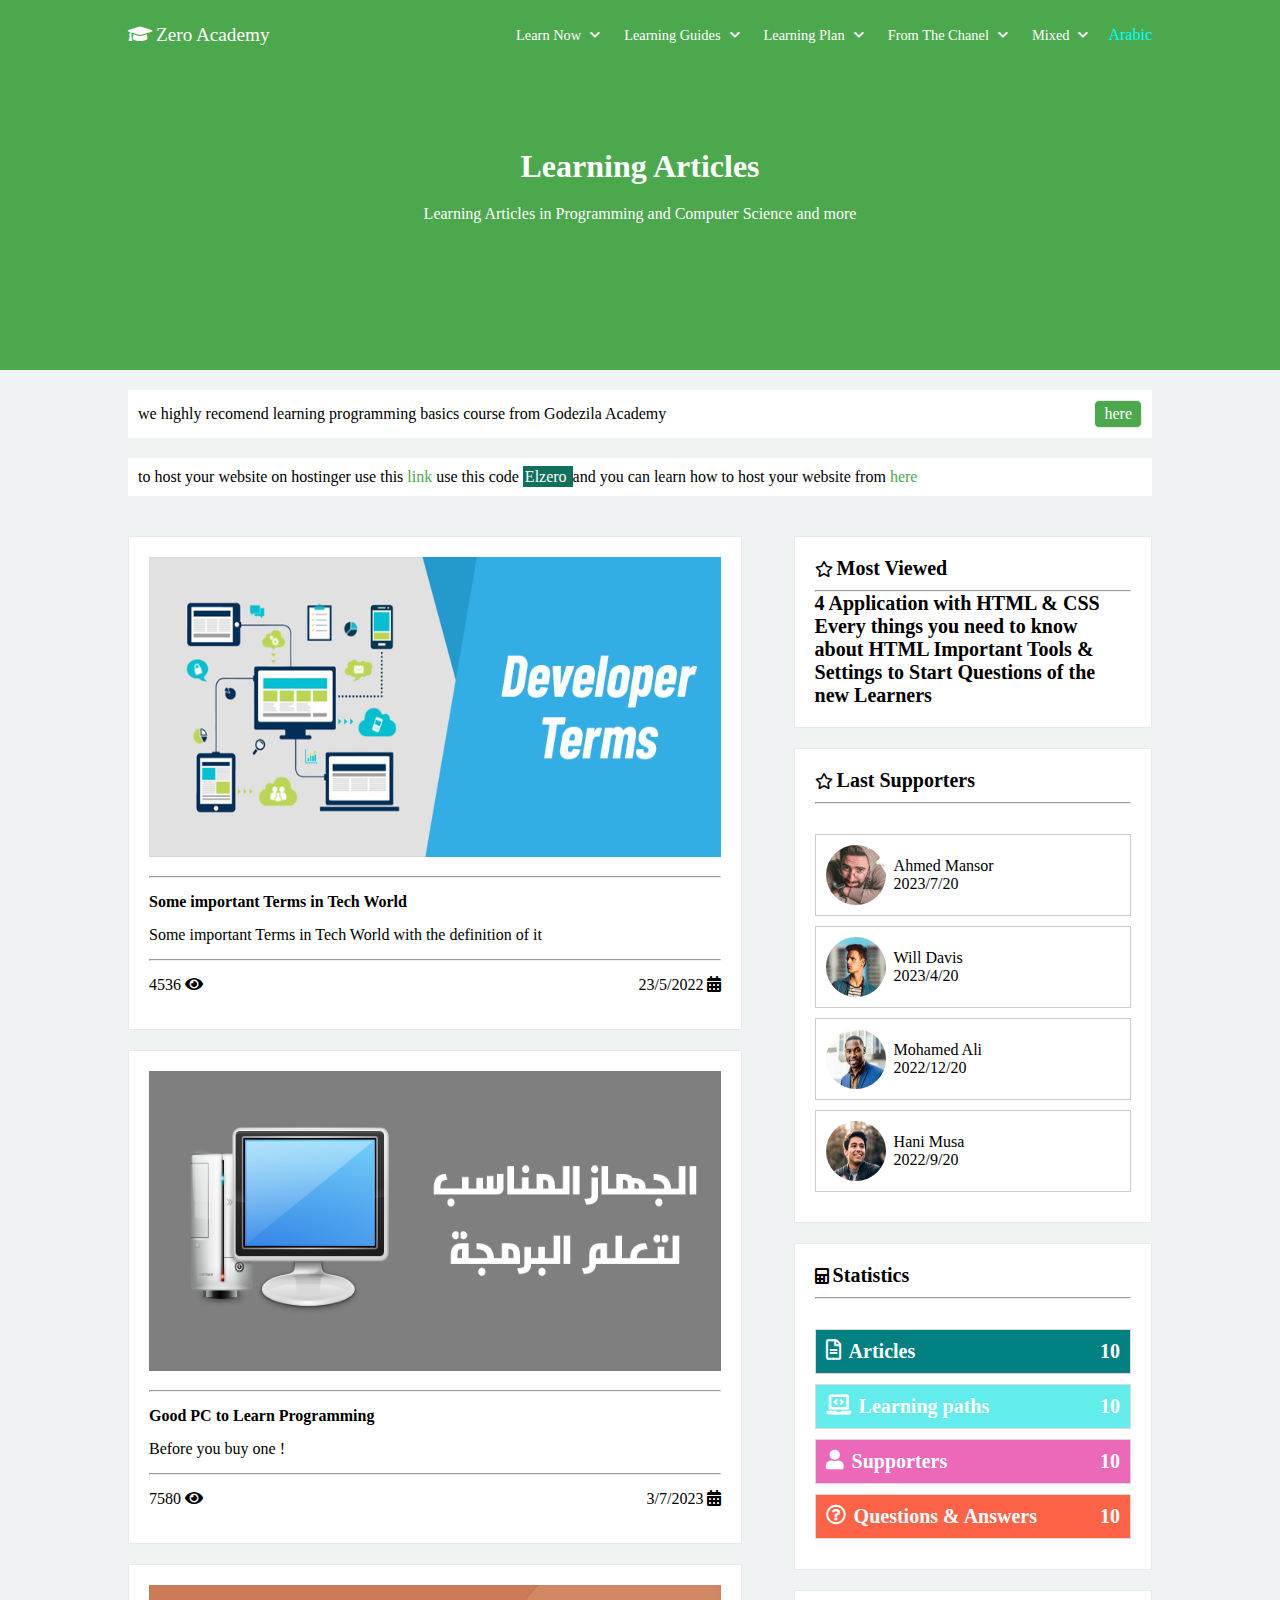
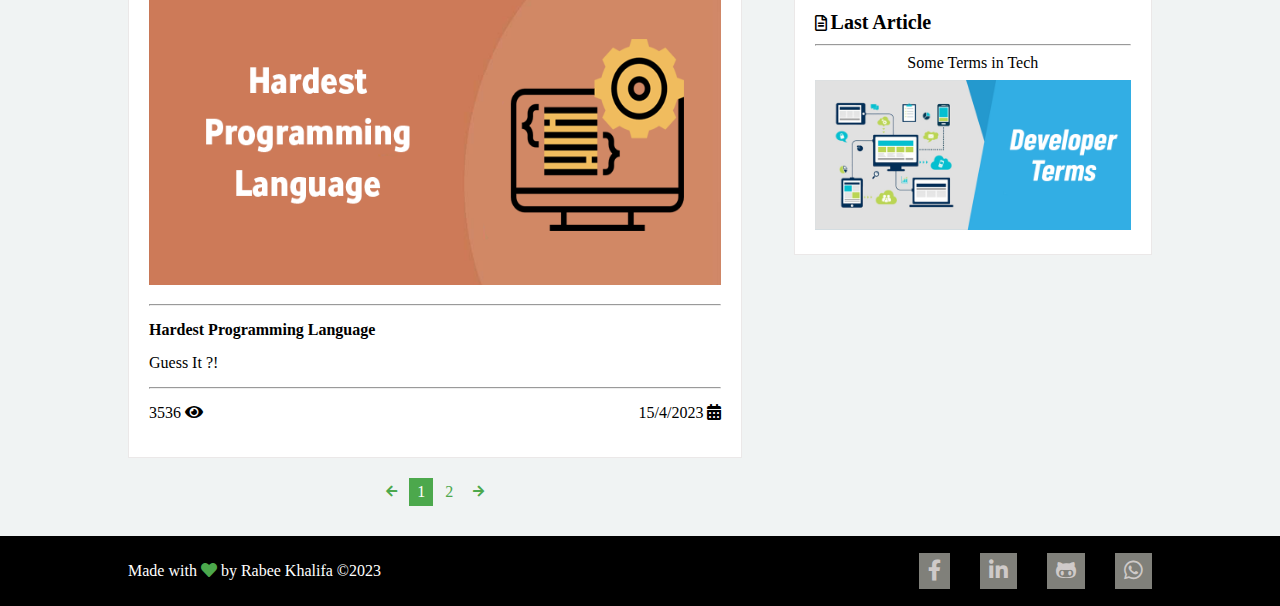
==== components/learning articles/index.html @ a819209a "new pages" ====
<!DOCTYPE html>
<html lang="en">
<head>
    <meta charset="UTF-8">
    <meta name="viewport" content="width=device-width, initial-scale=1.0">
    <title>Learning Articles</title>
    <!-- font-awesome-cdn-link -->
    <link rel="stylesheet" href="https://cdnjs.cloudflare.com/ajax/libs/font-awesome/5.15.4/css/all.min.css"
     integrity="sha512-1ycn6IcaQQ40/MKBW2W4Rhis/DbILU74C1vSrLJxCq57o941Ym01SwNsOMqvEBFlcgUa6xLiPY/NS5R+E6ztJQ=="
      crossorigin="anonymous" referrerpolicy="no-referrer" />
    <!-- general-css-file -->
    <link rel="stylesheet" href="../general.css">
    <!-- specific-css-file -->  
    <link rel="stylesheet" href="./style.css">
</head>
<body>
    <!-- Header-section -->
    <header class="flex-full main-padd header-bar">
        <a href="main.html"> 
            <i class="fas fa-graduation-cap header-logo light"></i>
            <span class="light logo"> Zero Academy </span>
        </a>
        <nav class="flex-full nav-lists">
            <div class="nav-item light flex-full">
                <span > Learn Now </span>
                <i class="fas fa-chevron-down"></i>
                <div class="drop flex-full">
                    <a href=""> Learning Topics </a>
                    <a href=""> Learning Courses </a>
                    <a href=""> Learning Courses Exercies </a>
                    <a href=""> Examples & Applications & Explaniations </a>
                    <a href=""> Programming Challenges </a>
                    <a href=""> Developers Tools </a>
                    <a href=""> Proplem solving Websites </a>
                </div>
            </div>
            <div class="nav-item light flex-full" >
                <span> Learning Guides </span>
                <i class="fas fa-chevron-down"></i>
                <div class="drop flex-full">
                    <a href=""> Front End RoadMap </a>
                    <a href=""> Back End RoadMap </a>
                    <a href=""> Full Stack RoadMap </a>
                    
                </div>
            </div>
            <div class="nav-item light flex-full">
                <span> Learning Plan </span>
                <i class="fas fa-chevron-down"></i>
                <div class="drop flex-full">
                    <a href=""> Html plan </a>
                    <a href=""> Css plan </a>
                    <a href=""> JavaScript plan </a>
                    <a href=""> TypeScript plan </a>
                    <a href=""> Sass plan </a>
                </div>
            </div>    
            <div class="nav-item light flex-full">
                <span>From The Chanel</span>
                <i class="fas fa-chevron-down"></i>
                <div class="drop flex-full">
                    <a href=""> Most Importants episode </a>
                    <a href=""> Alzero week </a>
                    <a href=""> Jorney with Life </a>
                    <a href=""> Dealing with Hosting </a>
                    <a href=""> Important Problems & Solutions </a>
                </div>
            </div>    
            <div class="nav-item light flex-full">
                <span>Mixed</span>
                <i class="fas fa-chevron-down"></i>
                <div class="drop drop-mix  flex-full">
                    <a href=""> News </a>
                    <a href=""> Question & Answer </a>
                    <a href=""> Alzero Advices </a>
                    <a href=""> Book's Snipptes </a>
                    <a href=""> Books Reviwes </a>
                </div>
            </div> 
            <div class="nav-item light flex-full" >
                <a href="./learningArticlearb.html" title="same-page-in-Arabic" class="lang"> Arabic </a> 
            </div>     
        </nav>
        <div class="mob">
            <i class="fa fa-bars light" onclick="showNav()"></i>
        </div> 
    </header>
    <!-- main-section -->
    <main class="flex-full">
        <div class="main-container light">
            <h1> Learning Articles</h1>
            <p> Learning Articles in Programming and Computer Science and more</p>
        </div>
    </main>
    <!-- big-section -->
    <section class="big-sec">
        <div class="advertise">
            <div class="godz flex-full"> 
                <p> we highly recomend learning programming basics course from Godezila Academy </p>
                <a href="" class="light"> here</a>
            </div>
            <div class="host">
                <p> 
                    to host your website on hostinger use this <a href="" >link</a> use this code <span class="z-code light"> Elzero </span>
                    and you can learn how to host your website from <a href=""> here </a>
                </p>
            </div>
        </div>    
        <div class="big-sec-container flex-full">
         <div class="main-sec-container">   
            <div class="main-side">
                  
                <div class="main-side-box">
                    <img src="../../images/latest-articles/developer-terms.png" alt="developer-terms">
                    <hr>
                    <a href=""> Some important Terms in Tech World</a>
                    <p>Some important Terms in Tech World with the definition of it</p>
                    <hr>
                    <div class="icons flex-full">
                        <div>
                            <span> 4536 </span>
                            <i class="fas fa-eye"></i>
                        </div>
                        <div>
                            <span> 23/5/2022 </span>
                            <i class="fas fa-calendar-alt"></i>
                        </div>
                    </div>
                </div>
                <div class="main-side-box">
                    <img src="../../images/latest-articles/good-pc-to-learn-programming.png" alt="good-pc-to-learn-programming">
                    <hr>
                    <a href=""> Good PC to Learn Programming</a>
                    <p> Before you buy one ! </p>
                    <hr>
                    <div class="icons flex-full">
                        <div>
                            <span> 7580 </span>
                            <i class="fas fa-eye"></i>
                        </div>
                        <div>
                            <span> 3/7/2023 </span>
                            <i class="fas fa-calendar-alt"></i>
                        </div>
                    </div>
                </div>
                <div class="main-side-box">
                    <img src="../../images/latest-articles/hardest-programming-language.png" alt="hardest programming language">
                    <hr>
                    <a href=""> Hardest Programming Language </a>
                    <p> Guess It ?!</p>
                    <hr>
                    <div class="icons flex-full">
                        <div>
                            <span> 3536 </span>
                            <i class="fas fa-eye"></i>
                        </div>
                        <div>
                            <span> 15/4/2023 </span>
                            <i class="fas fa-calendar-alt"></i>
                        </div>
                    </div>
                </div>
               
            </div>
            <div class="pagination-container">
                <i class="fas fa-arrow-left prev-btn"></i>
                <ul class="pag">
                    <li value="1" class="active" onclick="pagination()"> 1 </li>
                    <li value="2" onclick="pagination()"> 2 </li>
                </ul>
                
                <i class="fas fa-arrow-right next-btn"></i>
            </div>
         </div>   
            <div class="secondary-side">
                <div class="secondary-side-box">
                    <i class="far fa-star"></i>
                    <span class="m-view"> Most Viewed</>
                    <hr>
                    <div>
                        <a href=""> 4 Application with HTML & CSS</a>
                        
                        <a href=""> Every things you need to know about HTML</a>
                        
                        <a href=""> Important Tools & Settings to Start</a>
                        
                        <a href=""> Questions of the new Learners </a>
                       
                    </div>
                    
                </div>
                <div class="secondary-side-box">
                    <i class="far fa-star"></i>
                    <span class="m-view"> Last Supporters</span>
                    <hr>
                    <div class="support-container">
                        <div class="supporter">
                            <img src="../../images/supporters/profile-15.jpg">
                            <div>
                                <p> Ahmed Mansor </p>
                                <p> 2023/7/20 </p>
                            </div>
                        </div>
                        <div class="supporter">
                            <img src="../../images/supporters/team1.webp">
                            <div>
                                <p> Will Davis </p>
                                <p> 2023/4/20 </p>
                            </div>
                        </div>
                        <div class="supporter">
                            <img src="../../images/supporters/team2.webp">
                            <div>
                                <p> Mohamed Ali </p>
                                <p> 2022/12/20 </p>
                            </div>
                        </div>
                        <div class="supporter">
                            <img src="../../images/supporters/team3.webp">
                            <div>
                                <p> Hani Musa </p>
                                <p> 2022/9/20 </p>
                            </div>
                        </div>
                       
                    </div>
                </div>
                <div class="secondary-side-box">
                    <i class="fas fa-calculator"></i>
                    <span class="m-view"> Statistics</>
                    <hr>
                    <div class="Stat-container">
                        <div class="Stat-box flex-full">
                            <div>
                                <i class="far fa-file-alt"></i>
                                <span> Articles</span>
                            </div>
                            <span> 10 </span>
                        </div>
                        <div class="Stat-box flex-full">
                            <div>
                                <i class="fas fa-laptop-code"></i>
                                <span> Learning paths</span>
                            </div>
                            <span> 10 </span>
                        </div>
                        <div class="Stat-box flex-full">
                            <div>
                                <i class="fas fa-user"></i>
                                <span> Supporters</span>
                            </div>
                            <span> 10 </span>
                        </div>
                        <div class="Stat-box flex-full">
                            <div>
                                <i class="far fa-question-circle"></i>
                                <span> Questions & Answers</span>
                            </div>
                            <span> 10 </span>
                        </div>
                    </div>
                </div>
                <div class="secondary-side-box sec-side-la">
                    <i class="far fa-file-alt"></i>
                    <span class="m-view"> Last Article</span>
                    <hr>
                    <a> Some Terms in Tech</a>
                    <img src="../../images/latest-articles/developer-terms.png" alt="Technology-Terms">
                </div>
            </div>
        </div>        
    </section>
    <!-- footer -->
    <footer class="flex-full main-padd">
        <div class="copy-right">
            <p> Made with <i class="fas fa-heart"></i> by Rabee Khalifa &copy;2023</p>
        </div>
        <div class="icons flex-full">
            <a href=""> <i class="fab fa-facebook-f fa-lg"></i> </a>
            <a href=""> <i class="fab fa-linkedin-in fa-lg"></i> </a>
            <a href=""> <i class="fab fa-github-alt fa-lg"></i> </a>
            <a href=""> <i class="fab fa-whatsapp fa-lg"></i> </a>
        </div>
    
    </footer>  
    <!-- main-js-file -->
    <script src="../main/main.js"></script>
    <!-- specific-js-file-for-this-index -->
    <script src="./script.js"></script>
</body>
</html>
---- components/general.css ----
/* general-styles */
*{
    margin: 0;
    padding: 0;
    box-sizing: border-box;
    text-decoration: none;
}
:root{
    --main-color: rgb(76, 168, 76);
    --gray-bg: rgb(240, 243, 243);
}
/* common-styles */
a{
    color: black;
}
.flex-full{
    display: flex;
    align-items: center;
    justify-content: space-between;
    gap: 40px 20px;   
}
.wrap{
    flex-wrap: wrap;
}
.flex-align{
    display: flex;
    align-items: center;
    
}
.main-padd{
    padding: 0 10%;
}
.light{
    color: white;
}
.light-gray-bg{
    background-color: rgb(240, 243, 243);
    padding: 60px 10% ;
}


/* header-section */
header{
    height: 70px;
    position: fixed;
    top: 0;
    left: 0;
    right: 0;
    background-color: rgb(76, 168, 76);
    z-index: 100;
    transition: background-color 1s;
}
.header-logo , .logo{
    font-size: 1.2rem;
}
nav{
    gap: 30px;
    height: 100%;
}
nav a{
    color: white;
}
.nav-item{
    gap: 4px;
    cursor: pointer;
    position: relative; 
    width:fit-content;
    height: 100%;
    
    
}

.nav-item span{
   display: block;
   width: 100%;
   padding-left: 4px; 
   font-size: 0.9rem;
}
.nav-item i{
    font-size: 0.7rem;
    padding-left:  5px ; 
}
@keyframes fade {
    0%{
        opacity: 0;
        
       
    }
    100%{
        opacity: 100%;
        
        
    }
}    
.drop{
    position: absolute;
    top: 70px;
    width: 300px;
    padding: 0px;
    align-items: flex-start;
    background-color: rgb(53, 52, 52);
    flex-direction: column;
    gap:0;
    border-top: 1px solid white;
    display: none;
    z-index: 100;
    animation: fade 0.3s;
    animation-timing-function: ease-in-out;
}
.drop-mix{
    right: 0px;
}
.drop a{
    padding:10px ;
    width: 100%;
    transition: 0.3s;
    display: block;
}

.drop a:hover{
    background-color: rgba(138, 130, 130, 0.5);
    padding-left: 20px;
}

.nav-item:hover .drop{
    display: flex;
}
.mob{
    display: none;
} 
.mob i{
    padding: 5px;
    border: 1px solid rgba(255, 255, 255, 0.192);
    cursor: pointer;
}
.mob i:hover{
    background-color: rgb(94, 90, 90);
}
.lang{
    color:aqua;
}
/* footer */
footer{
    background-color: black;
    height: 70px;
    color: white;
}

.copy-right i{
    color: var(--main-color);
}

.icons a{
    display: block;
    padding: 9px;
    color: rgba(243, 237, 237 , 0.7);
    background-color: rgb(128, 128, 122);
    margin-left: 10px;
}
.icons a:hover{
    background-color: transparent;
}
.icons a:nth-child(1):hover{
    color: rgb(41, 113, 196);
}
.icons a:nth-child(2):hover{
    color: rgb(89, 126, 182);
}
.icons a:nth-child(3):hover{
    color: rgb(252, 252, 255);
}
.icons a:nth-child(4):hover{
    color: rgb(50, 211, 90);
}

/* media-query */
@media(max-width: 1024px){
    /* header */
    header{
        background-color: rgb(49, 47, 47);
        border-bottom: 1px solid black;
         
    }
    .nav-lists{
        flex-direction: column;
        background-color: rgb(49, 47, 47);
        height: 50vh;
        width: 100%;
        position: fixed;
        top: 70px;
        right: 0;
        padding: 20px 10% 20px 10%;
        display: none;
        
    }
    .nav-lists.active{
        display: flex;
        animation: fade 0.5s;
        animation-timing-function: ease-in-out;
    }
    nav.flex-full{
        justify-content: unset;
        align-items: flex-start;
        gap: 20px;
    }
    .drop{
        top: 30px;
        
    }
    .drop-mix{
        right: auto;
    }
    .mob{
        display: flex;
    }
    
}
@media(max-width: 768px){
    /* footer */
    .icons a{
        padding: 6px;
        margin-left: 2px;
    }
    footer p{
        font-size: 0.8rem;
    }
}
@media(max-width: 425px){
    /* footer */
    .icons a{
        padding: 4px;
        margin-left: 1px;
    }
    footer p{
        font-size: 0.6rem;
    }
}
@media(max-width: 320px){
    /* footer */
    .icons a{
        padding: 3px;
        margin-left: 1px;
    }
    footer p{
        font-size: 0.5rem;
    } 
}
@media(max-width: 220px){
    /* footer */
    .icons a{
        padding: 3px;
        margin-left: 1px;
    }
    footer p{
        font-size: 0.38rem;
    }
}
---- components/learning articles/style.css ----
/* main-section */
main{
    height: 370px;
    background-color: var(--main-color);
    text-align: center;
}
main.flex-full{
    justify-content: center;
    
}
main p{
    margin-top: 20px;
}

/* big-section */
.big-sec{
    background-color: var(--gray-bg);
    padding: 0 10%;
}
.advertise{
    padding: 20px 0;
}
.advertise div{
    background-color: white;
}
.godz , .host{
    padding: 10px;
}
.godz a{
    background-color: var(--main-color);
    padding: 4px 9px;
    border: 1px solid rgb(238, 235, 235);
    border-radius: 5px;
}
.host{
    margin: 20px 0;
}
.host a{
    color: var(--main-color);
}
.host .z-code{
    padding: 2px;
    background-color: rgb(16, 112, 91);
}
.big-sec-container{
   align-items: flex-start;
}
/* main-side */
.main-sec-container{
    width: 60%;
}
.main-side-box , .secondary-side-box{
    padding: 20px;
    border: 1px solid rgb(235, 232, 232);
    margin-bottom: 20px;
    background-color: white;
}
.main-side-box img{
    width: 100%;
    height: 300px;
}
.main-side-box a{
    font-weight: 700;
    position: relative;
    display: block;
}
.main-side-box a::before{
    content: "";
    position: absolute;
    top: 0;
    left: 0;
    width: 0;
    background-color: rgb(165, 240, 165);
    color: white;
    border-top-left-radius: 9px;
    border-bottom-right-radius: 9px;
}
.main-side-box a:hover::before{
    width: 100%;
    
    
}
.main-side-box hr , .main-side-box p , .main-side-box .icons{
    margin: 15px 0px;
}
.pagination-container{
    text-align: center;
    padding-bottom: 30px;
    display: flex;
    justify-content: center;
    align-items: center;
}
.pag{
    display: flex;
    margin: 0 4px;
}
.pag li{
    list-style: none;
}
.pag li:nth-child(2){
    margin: 0 0 0 4px;
}
.pagination-container li , .pagination-container i{
    color: var(--main-color);
    padding: 5px 8px;
    cursor: pointer;
}
.pagination-container li:hover , .pagination-container li:focus , .pagination-container i:hover , .pagination-container li.active{
    background-color: var(--main-color);
    color: white;
}
.pagination-container i{
    font-size: 0.8rem;
}
/* secondary-side */
.secondary-side{
    width: 35%;
}

.secondary-side-box  span.m-view{
    font-weight: 700;
    font-size: 20px;
}
.secondary-side-box  hr{
    margin-top: 10px;
}
.secondary-side-box  .support-container{
    margin-top : 30px;
}
.secondary-side-box .support-container a{
    display: block;
    margin-bottom: 10px;
}
.supporter{
    display: flex;
    align-items: center;
    gap: 8px;
    padding: 10px;
    border: 1px solid rgb(206, 200, 200);
    margin-bottom: 10px;
}
.supporter img{
    height: 60px;
    width: 60px;
    border-radius: 50%;
}
.Stat-container{
    margin-top: 30px;
}
.Stat-box{
    margin-bottom: 10px;
    border: 1px solid rgb(223, 218, 218);
    padding:10px;
    color: white;
}
.Stat-box div{
    display: flex;
    gap: 8px;
}
.Stat-container .Stat-box:nth-child(1){
    background-color: teal;
}
.Stat-container .Stat-box:nth-child(2){
    background-color: rgb(99, 236, 236);
}
.Stat-container .Stat-box:nth-child(3){
    background-color: rgb(236, 105, 186);
}
.Stat-container .Stat-box:nth-child(4){
    background-color: tomato;
}
.sec-side-la a{
    display: block;
    text-align: center;
    margin: 8px 0;
}
.sec-side-la img{
    width: 100%;
}
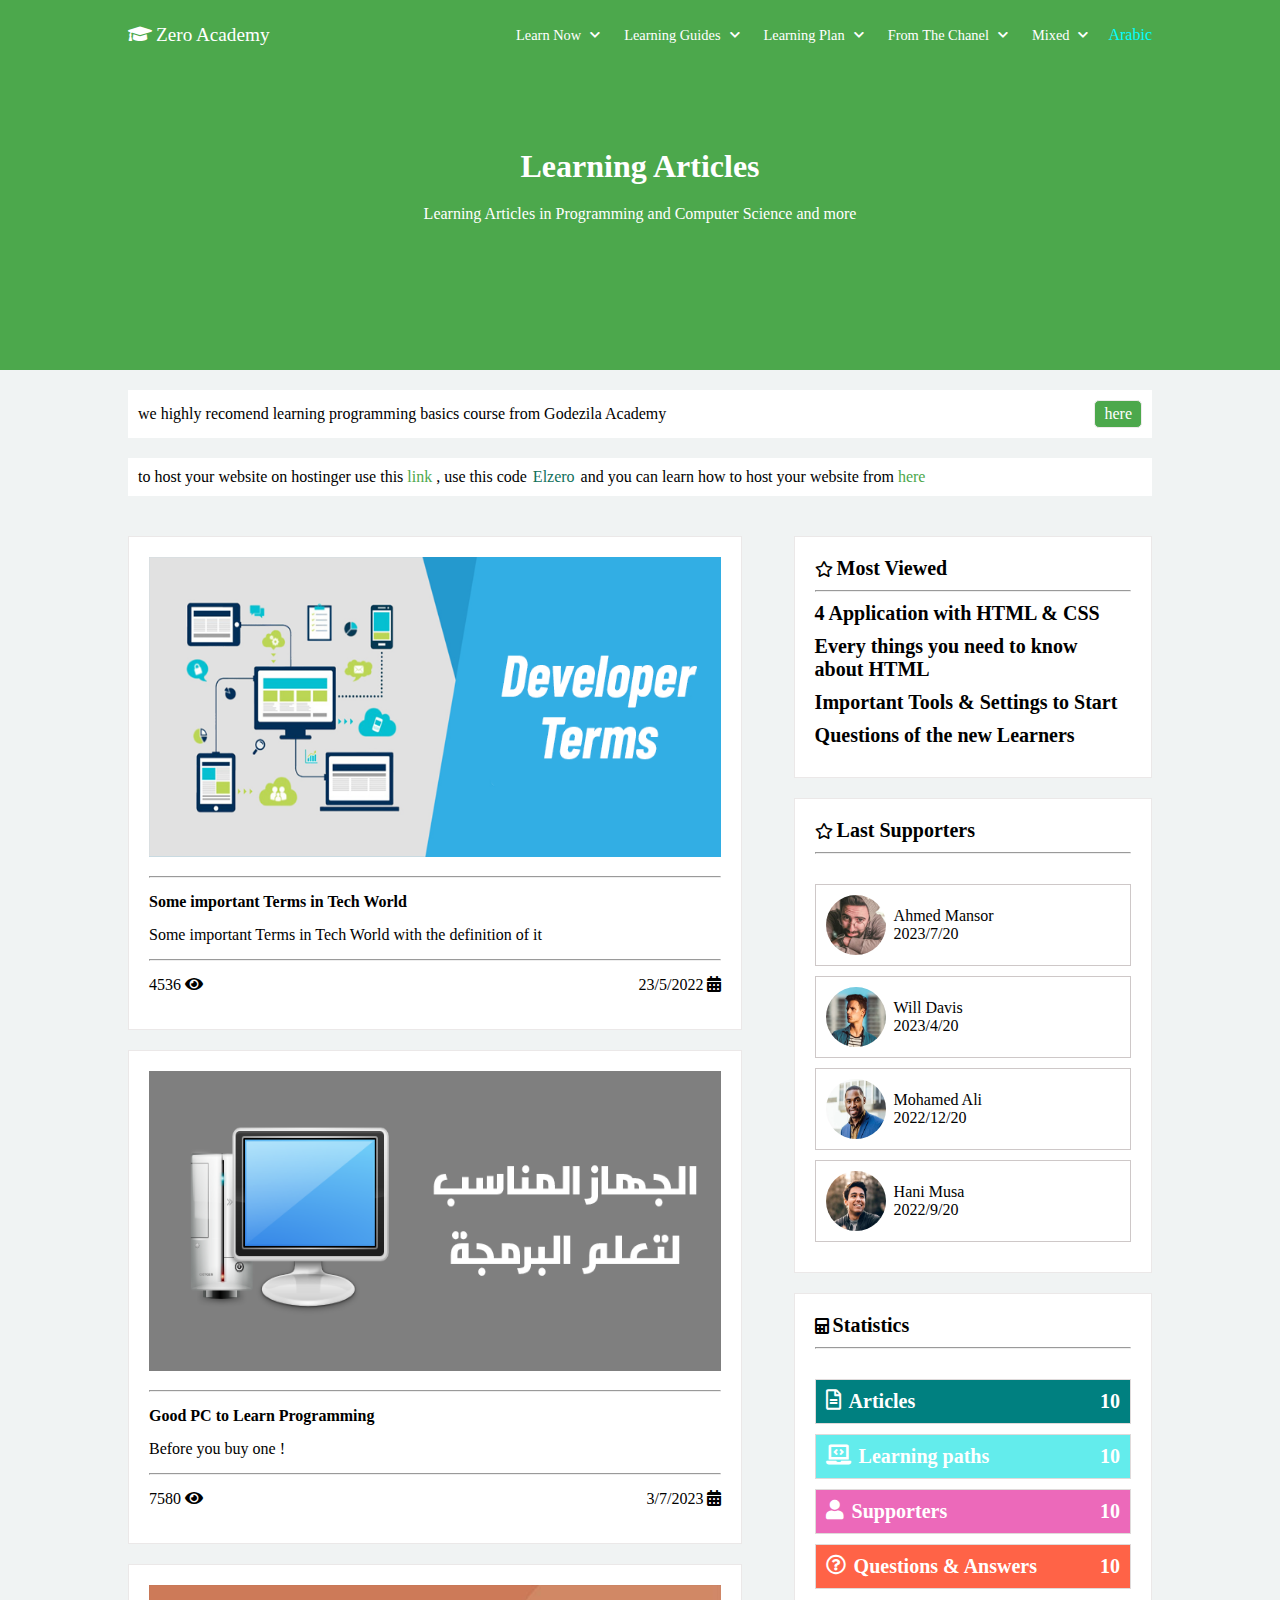
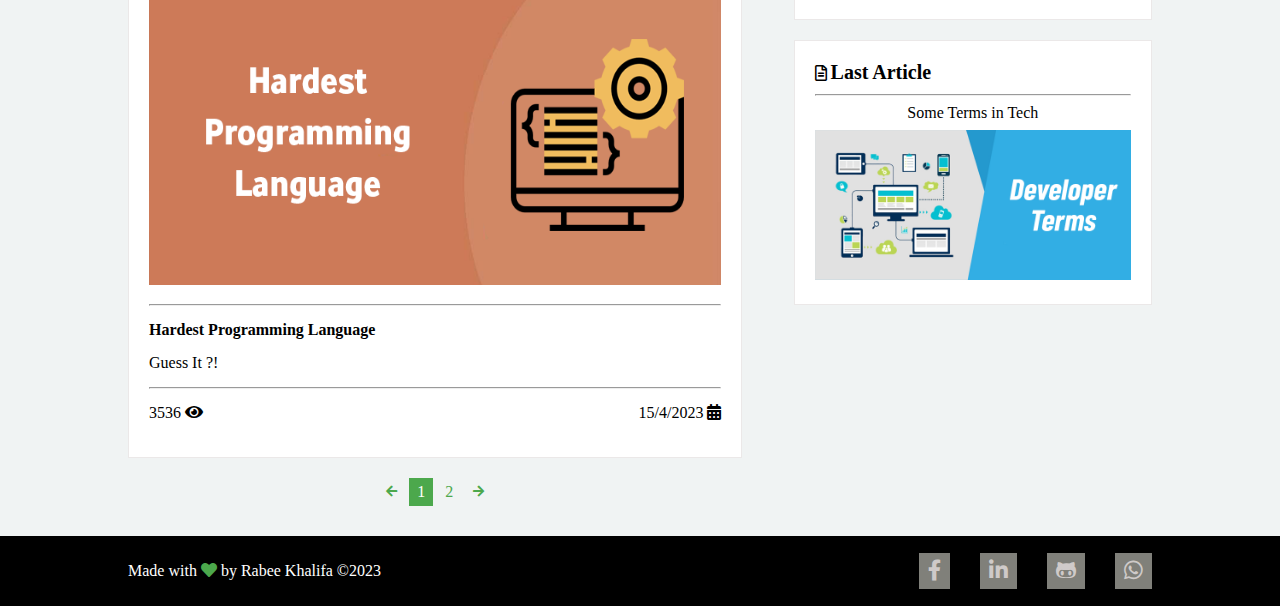
==== commit 5ced034d: "updates" ====
--- a/components/learning articles/index.html
+++ b/components/learning articles/index.html
@@ -101,7 +101,7 @@
             </div>
             <div class="host">
                 <p> 
-                    to host your website on hostinger use this <a href="" >link</a> use this code <span class="z-code light"> Elzero </span>
+                    to host your website on hostinger use this <a href="" >link</a> , use this code <span class="z-code "> Elzero </span>
                     and you can learn how to host your website from <a href=""> here </a>
                 </p>
             </div>
@@ -178,7 +178,7 @@
                     <i class="far fa-star"></i>
                     <span class="m-view"> Most Viewed</>
                     <hr>
-                    <div>
+                    <div class="m-view-anchor">
                         <a href=""> 4 Application with HTML & CSS</a>
                         
                         <a href=""> Every things you need to know about HTML</a>
--- a/components/learning articles/style.css
+++ b/components/learning articles/style.css
@@ -40,7 +40,7 @@
 }
 .host .z-code{
     padding: 2px;
-    background-color: rgb(16, 112, 91);
+    color: rgb(16, 112, 91);
 }
 .big-sec-container{
    align-items: flex-start;
@@ -83,6 +83,7 @@
 .main-side-box hr , .main-side-box p , .main-side-box .icons{
     margin: 15px 0px;
 }
+/* pagination */
 .pagination-container{
     text-align: center;
     padding-bottom: 30px;
@@ -117,9 +118,13 @@
     width: 35%;
 }
 
-.secondary-side-box  span.m-view{
+.m-view{
     font-weight: 700;
     font-size: 20px;
+}
+.m-view-anchor a{
+    display: block;
+    margin: 10px 0;
 }
 .secondary-side-box  hr{
     margin-top: 10px;
@@ -176,4 +181,69 @@
 }
 .sec-side-la img{
     width: 100%;
-}+}
+
+
+/* media-query */
+@media(max-width: 990px){
+
+    .big-sec-container.flex-full{
+        flex-direction: column;
+    }
+    .main-sec-container , .secondary-side{
+        width: 100%;
+    }
+}
+@media(max-width: 425px){
+    /* main-section */
+    main h1{
+        font-size: 1.3rem;
+    }
+    main p{
+        width: 70%;
+        margin: 20px auto 0 auto;
+        line-height: 1.3;
+    }
+    /* big-section */
+    .godz.flex-full{
+        flex-direction: column;
+        gap: 15px;
+    }
+    .godz p{
+        font-size: 0.9rem;
+    }
+    /* big-section -- main-side */
+    .main-side-box img , .sec-side-la img{
+        height: 150px;
+    }
+    /* big-section -- secondary-side */
+    .Stat-box span{
+        font-size: 0.85rem;
+        
+    }
+}
+@media(max-width: 260px){
+    /* big-section -- main-side */
+    .icons span , .icons i{
+        font-size: 0.68rem;
+    }
+    /* big-section -- secondary-side */
+    .m-view{
+        font-size: 0.9rem;
+    }
+    .m-view-anchor{
+        font-size: 0.8rem;
+    }
+    .supporter img{
+        height: 40px;
+        width: 40px;
+    }
+    .supporter p{
+        font-size: 0.7rem;
+    }
+    .Stat-box span{
+        font-size: 0.7rem;
+        
+    }
+}
+
